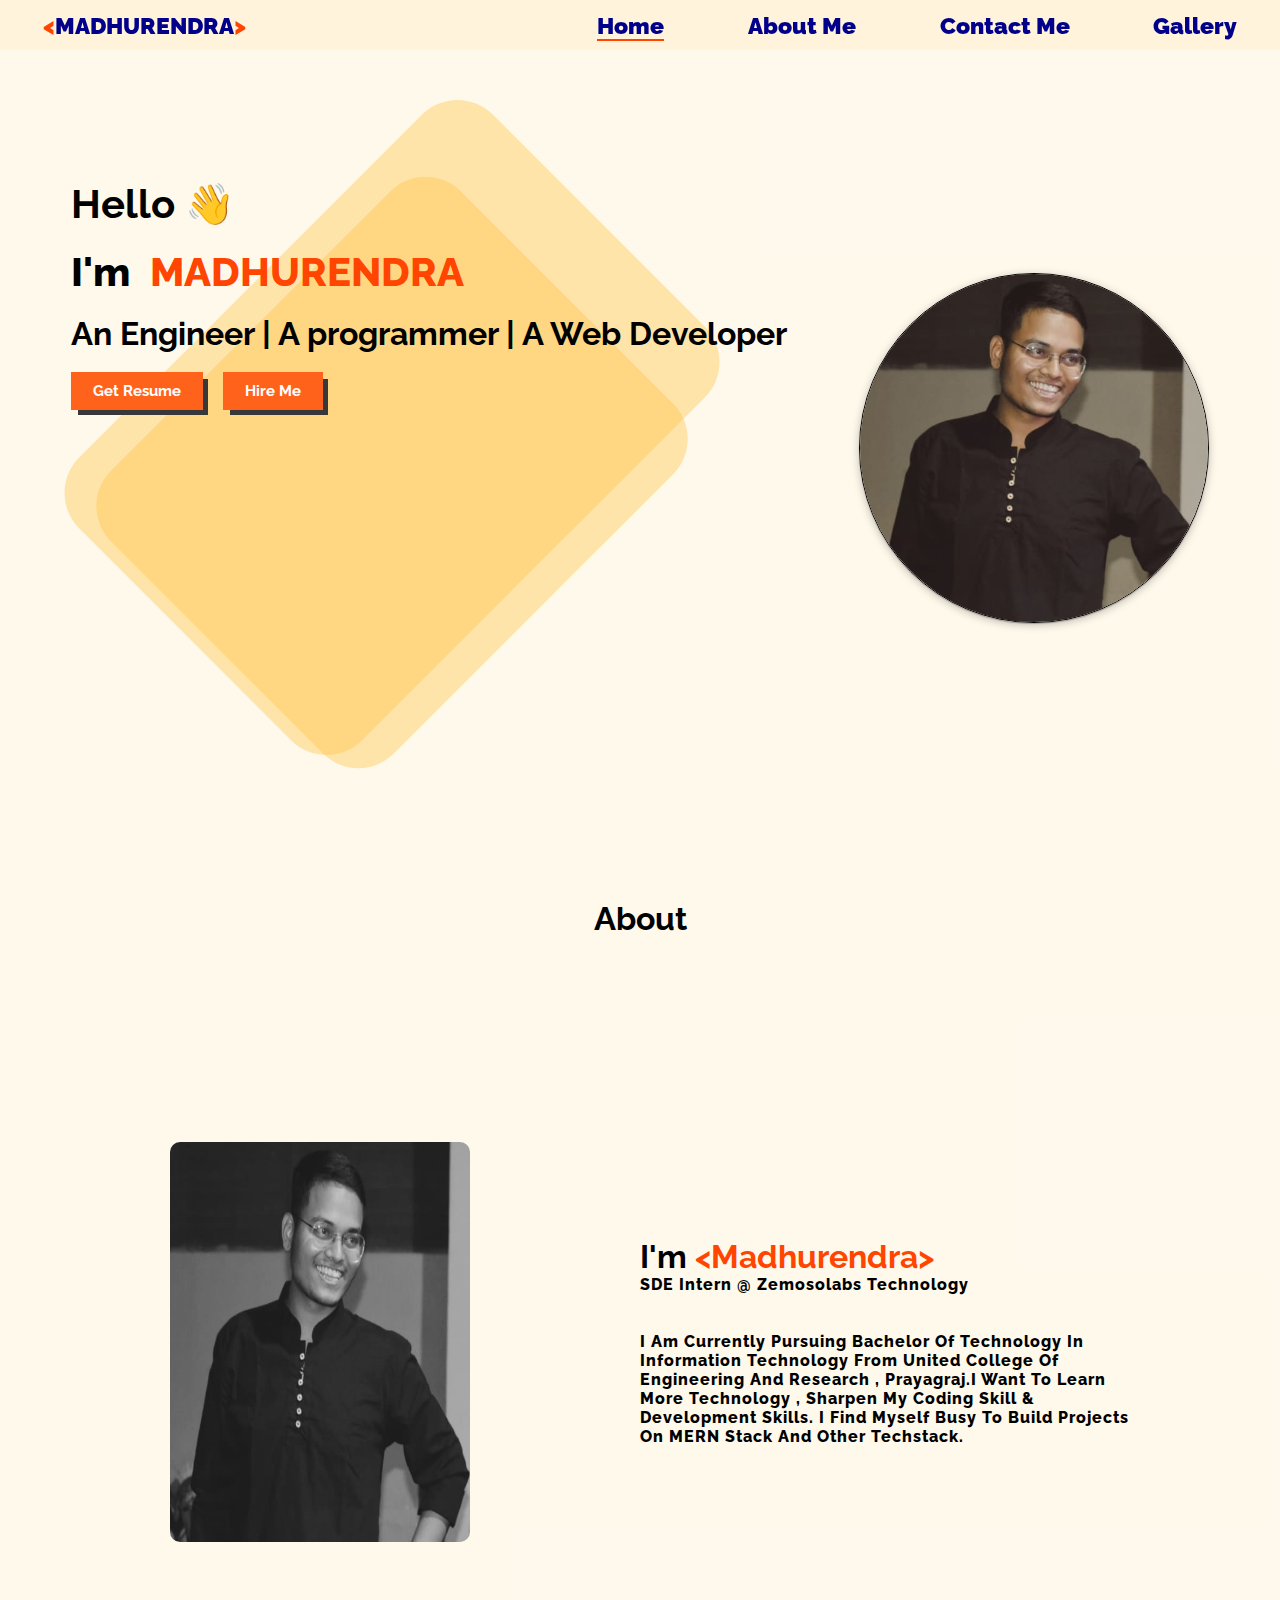
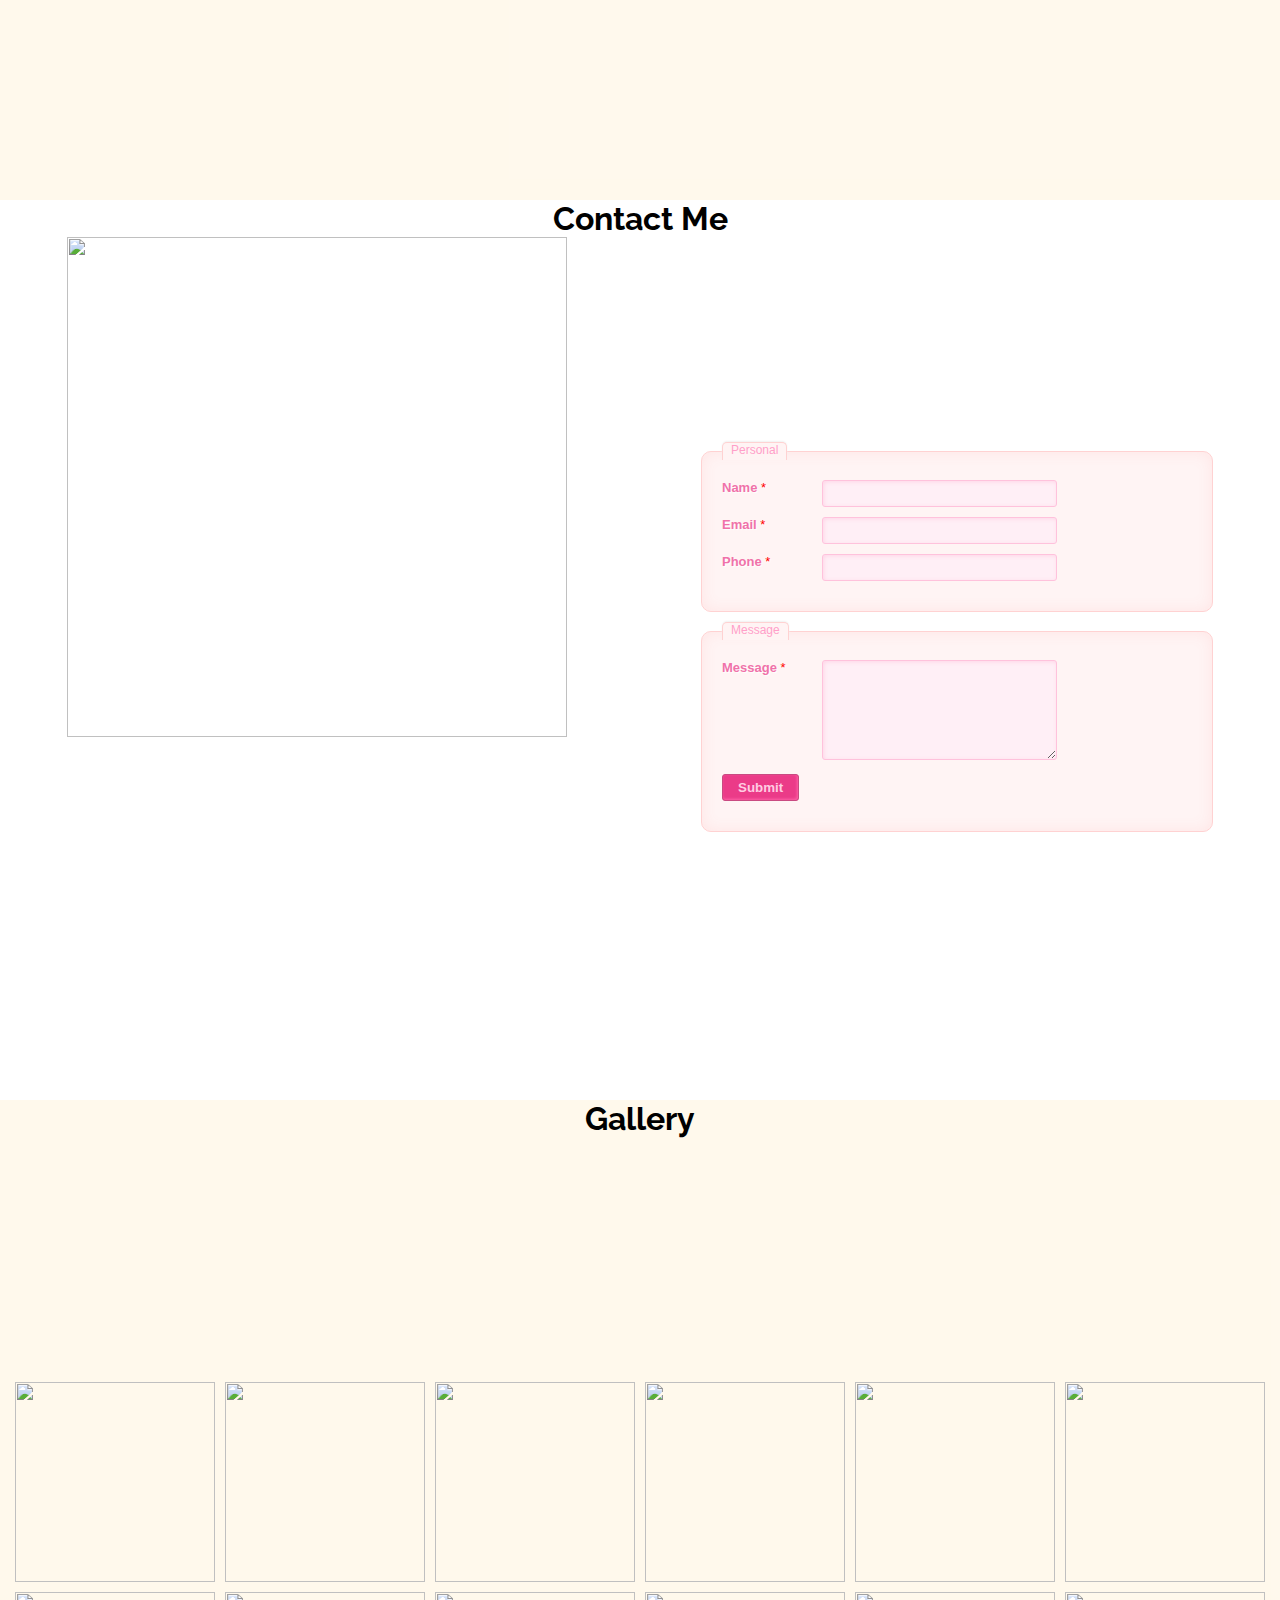
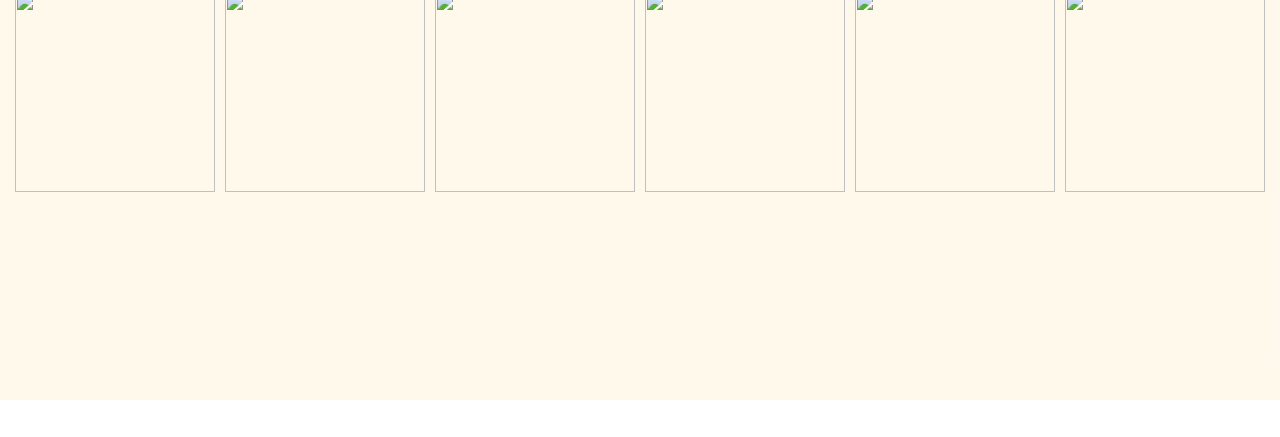
==== index.html @ 8ba3426b "first commit" ====
<!DOCTYPE html>
<html lang="en">
<head>
    <meta charset="UTF-8">
    <meta http-equiv="X-UA-Compatible" content="IE=edge">
    <meta name="viewport" content="width=device-width, initial-scale=1.0">
    <!-- Font Awesome link -->
    <link href="https://fonts.googleapis.com/css2?family=Poppins:wght@100;200;300;400;800&family=Raleway:wght@100&display=swap" rel="stylesheet">
    <!-- Exteranl styling -->
    <link rel="stylesheet" href="styles.css">
    <title>Portfolio | Madhurendra 👋</title>
</head>
<body>
    <!-- navbar start -->
    <nav class="navbar">
        <div class="navbar-left">
            <ul>
                <li>
                    <a href="#home">
                        <div class="name">
                            <div class="same-color">&lt;</div>
                            <div class="animation M">M</div>
                            <div class="A">A</div>
                            <div class="D">D</div>
                            <div class="H">H</div>
                            <div class="U">U</div>
                            <div class="R">R</div>
                            <div class="E">E</div>
                            <div class="N">N</div>
                            <div class="D">D</div>
                            <div class="R">R</div>
                            <div class="A">A</div>
                            <div class="same-color">&gt;</div>
                        </div>
                    </a>
                </li>
            </ul>
        </div>
        <div class="navbar-right">
            <ul>
                <li >
                    <a href="#hero" class="active">Home</a>
                </li>
                <li>
                    <a href="#about">About Me</a>
                </li>
                <li>
                    <a href="#contact">Contact Me</a>
                </li>
                <li>
                    <a href="#gallery">Gallery</a>
                </li>
            </ul>
        </div>
    </nav>
    <!-- navbar end -->

    <!-- home section start -->
    <section class="section hero" id="hero">
        <div class="details">
            <div class="hello_emoji">
                <h1 class="anim-typewriter line-1">
                    Hello <span class="emoji wave">👋</span>
                </h1>
            </div>
            <div class="name1">
                <div class="right">
                    <div class="my_name1">I'm <span class="same-color"></span></div>
                </div>
                <div class="left">
                    <div class="animation M">M</div>
                    <div class="A">A</div>
                    <div class="D">D</div>
                    <div class="H">H</div>
                    <div class="U">U</div>
                    <div class="R">R</div>
                    <div class="E">E</div>
                    <div class="N">N</div>
                    <div class="D">D</div>
                    <div class="R">R</div>
                    <div class="A">A</div>
                </div>
            </div>
            <div class="quotes">
                <h1>
                    <span>An Engineer</span>
                    <span> | </span>
                    <span>A programmer</span>
                    <span> | </span>
                    <span>A Web Developer</span>
                </h1>
            </div>
            <div class="buttons">
                <a href="http://" target="_blank" rel="noopener noreferrer">
                    <strong>
                        Get Resume
                    </strong>
                </a>
                <a href="http://" target="_blank" rel="noopener noreferrer">
                    <strong>
                        Hire Me
                    </strong>
                </a>
            </div>
        </div>
        <div class="image">
            <img src="assets/images/image1.jpg" alt="" srcset="">
        </div>
    </section>
    <!-- Home Section End -->


    <!-- About Me Section -->
    <div id="about">
        <h1 class="about-heading">About</h1>
        <div class="about">
            <div class="about-img">
                <img src="assets/images/image1.jpg" alt="" srcset="">
            </div>
            <div class="about-details">
                <div class="about-detail">
                    <h1>I'm <span class="same-color"><span>&lt;</span>Madhurendra<span>&gt;</span></h1></span>
                    <p>SDE Intern @ Zemosolabs Technology</p>
                    <br><br>
                    <p class="about_para">
                        I Am Currently Pursuing Bachelor Of Technology In Information Technology From United College Of Engineering And Research , Prayagraj.I Want To Learn More Technology , Sharpen My Coding Skill & Development Skills. I Find Myself Busy To Build Projects On MERN Stack And Other Techstack.
                        
                    </p>
                </div>
            </div>
        </div>
    </div>
    <!-- About Me Section End -->


    <!-- Contact Me Section -->
    <div id="contact">
        <h1 class="contact-text">Contact Me</h1>
        <div class="contact">
            <div class="contact-img">
                <img src="https://img.freepik.com/premium-vector/man-using-his-phone-instead-working_23-2148501890.jpg?w=360" alt="" srcset="">
            </div>
            <div class="contact-form">
                <div class="form-style-3">
                    <form>
                        <fieldset><legend>Personal</legend>
                            <label for="field1"><span>Name <span class="required">*</span></span><input type="text" class="input-field" name="field1" value="" /></label>
                            <label for="field2"><span>Email <span class="required">*</span></span><input type="email" class="input-field" name="field2" value="" /></label>
                            <label for="field3"><span>Phone <span class="required">*</span></span><input type="text" class="input-field" name="field3" value="" /></label>
                        </fieldset>
                        <fieldset><legend>Message</legend>
                            <label for="field6"><span>Message <span class="required">*</span></span><textarea name="field6" class="textarea-field"></textarea></label>
                            <label><span> </span><input type="submit" value="Submit" /></label>
                        </fieldset>
                    </form>
                </div>
            </div>
        </div>
    </div>
    <!-- Contact Section End -->

    <!-- Gallery Section Start -->
    <div id="gallery">
        <h1 class="gallery-heading">Gallery</h1>
        <div class="gallery">
            <div class="images-container">
                <img src="https://source.unsplash.com/random/300X300" alt="" srcset="">
                <img src="https://source.unsplash.com/random/?city,night   " alt="" srcset="">
                <img src="https://source.unsplash.com/random/?forest" alt="" srcset="">
                <img src="https://source.unsplash.com/random/?god" alt="" srcset="">
                <img src="https://source.unsplash.com/random/?space" alt="" srcset="">
                <img src="https://source.unsplash.com/random/?code" alt="" srcset="">
                <img src="https://source.unsplash.com/random/?mumbai" alt="" srcset="">
                <img src="https://source.unsplash.com/random/?manali" alt="" srcset="">
                <img src="https://source.unsplash.com/random/?shiva" alt="" srcset="">
                <img src="https://source.unsplash.com/random/?ram" alt="" srcset="">
                <img src="https://source.unsplash.com/random/?love" alt="" srcset="">
                <img src="https://source.unsplash.com/random/?books" alt="" srcset="">
            </div>
        </div>
    </div>
    <!-- Gallery Section End -->

    <!-- Footer Start -->
    
    <!-- Footer End -->

</body>
</html>
---- styles.css ----
/* universal operator */
*{
    margin: 0px;
    padding: 0px;
    box-sizing: border-box;
}
html::selection{
    background-color: greenyellow;
    color: black;
}
:root {
    --maximum-yellow-red_a10: hsla(41, 99%, 64%, 0.1);
    --maximum-yellow-red_a40: hsla(41, 99%, 64%, 0.4);
    --maximum-yellow-red: hsl(41, 99%, 64%);
    --orange-red_a20: hsla(19, 100%, 55%, 0.2);
    --eerie-black: hsl(210, 11%, 15%);
    --orange-red: hsl(19, 100%, 55%);
    --davys-gray: hsl(0, 0%, 33%);
    --white_a80: hsla(0, 0%, 100%, 0.8);
    --white_a75: hsla(0, 0%, 100%, 0.75);
    --white_a10: hsla(0, 0%, 100%, 0.1);
    --jet_a10: hsla(0, 0%, 22%, 0.1);
    --black: hsl(0, 0%, 0%);
    --white: hsl(0, 0%, 100%);
    --jet: hsl(0, 0%, 22%);
    --shadow: 0 2px 2px hsla(0, 0%, 22%, 0.08);
    --radius-50: 50px;
    --radius-pill: 100px;
    --radius-circle: 50%;
    --transition-1: 0.25s ease;
    --transition-2: 0.5s ease;
    --cubic-out: cubic-bezier(0.05, 0.83, 0.52, 0.97);
}
body{
    font-family: 'Raleway', sans-serif;
    overflow-x: hidden;
    scroll-behavior:smooth;
}
.navbar{
    position: fixed;
    /* background-color: red; */
    background-color: var(--maximum-yellow-red_a10);
    display: flex;
    justify-content: space-evenly;
    align-items: center;
    width: 100vw;
    height: 50px;
    font-size: 1.8vw;
    z-index: 1;
    font-weight: 900;
}
.navbar-left{
    /* background-color: blue; */
    width: 40%;
}
.same-color{
    color: orangered;
}
.navbar-right{
    width: 50%;
}
.navbar-right ul{
    display: flex;
    justify-content: space-between;
    align-items: center;
    /* background-color: red; */
    height: 50px;
    width: 100%;
}
.navbar-right ul ,.navbar-left ul{
    list-style-type: none;
}
.navbar-right ul li a , .navbar-left ul li a{
    text-decoration: none;
    color: darkblue;
}
.active{
    border-bottom: 2px solid orangered;
}
.navbar-right ul li a:hover{
    border-bottom: 2px solid orangered;
}
.animation{
    animation: bounce 1s ease infinite;
}
.A{
    animation: bounce 1s ease infinite .1s;
}
.U {
    animation: bounce 1s ease infinite .2s;
}
.N {
    animation: bounce 1s ease infinite .3s;
}
.E{
    animation: bounce 1s ease infinite .5s;
}
.D {
    animation: bounce 1s ease infinite .4s;
}
@keyframes bounce {
     0%   { transform: scale(1,1) translateY(0); }
     10%  { transform: scale(1.1,.9) translateY(0); }
     30%  { transform: scale(.9,1.1)   translateY(-10px);}
     50%  { transform: scale(1.05,.95) translateY(0); }
     58%  { transform: scale(1,1) translateY(-7px);}
     65%  { transform: scale(1,1) translateY(0);}
     100% { transform: scale(1,1) translateY(0);} 
}
.name{
    display: flex;
}
.name div{
    position: relative;
}
.section {
    padding-block: var(--section-padding);
}
.hero {
    position: relative;
    background-color: var(--maximum-yellow-red_a10);
    padding-block-start: calc(var(--section-padding) + 60px);
    text-align: center;
    overflow: hidden;
    width: 100vw;
    height: 100vh;
    display: flex;
    justify-content: space-evenly;
    align-items: center;
    /* margin-top: -1000px; */
    animation: comeFromTop 3s ease-in 1s 1;
    
}
@keyframes comeFromTop {
    0%{
        margin-top: -1200px;
    }
    25%{
        margin-top: -600px;
    }
    50%{
        margin-top: -300px;
        transform: rotate(45deg);
    }
    100%{
        margin-top: 0px;
    }

}
.hero::after {
    content: "";
    position: absolute;
    top: 15%;
    left: 15%;
    bottom: 20%;
    right: -75%;
    width: 400px;
    background-color: var(--maximum-yellow-red_a40);
    transform: rotate(45deg);
    border-radius: var(--radius-50);
    z-index: -1;
}
.section .image img{
    cursor: pointer;
    width: 350px;
    height: 350px;
    border-radius: 50%;
    box-shadow: rgba(0, 0, 0, 0.25) 0px 0.0625em 0.0625em, rgba(0, 0, 0, 0.25) 0px 0.125em 0.5em, rgba(255, 255, 255, 0.1) 0px 0px 0px 1px inset;
    border: 1px solid black;
}
.section .image img:hover{
    transform: scale(1.1);
    transition: 1s;
}
.section .details{
    /* background-color: red; */
    display: flex;
    flex-direction: column;
    justify-content: flex-start;
    gap: 20px;
    align-items: flex-start;
    height: 60%;
}
.hello{
    font-size: 40px;
    font-weight: 900;
}
.my_name{
    font-size: 40px;
    font-weight: 800;
}
.wave {
    animation-name: wave-animation;  /* Refers to the name of your @keyframes element below */
    animation-duration: 2.5s;        /* Change to speed up or slow down */
    animation-iteration-count: infinite;  /* Never stop waving :) */
    transform-origin: 70% 70%;       /* Pivot around the bottom-left palm */
    display: inline-block;
  }
  @keyframes wave-animation {
    0% { transform: rotate( 0.0deg) }
   10% { transform: rotate(14.0deg) }  /* The following five values can be played with to make the waving more or less extreme */
   20% { transform: rotate(-8.0deg) }
   30% { transform: rotate(14.0deg) }
   40% { transform: rotate(-4.0deg) }
   50% { transform: rotate(10.0deg) }
   60% { transform: rotate( 0.0deg) }  /* Reset for the last half to pause */
  100% { transform: rotate( 0.0deg) }
}
.buttons{
    /* background-color: red; */
    width: 50%;
    display: flex;
    justify-content: flex-start;
    gap: 20px;
    align-items: center;
}
.buttons a{
    text-decoration: none;
    color: white;
    font-weight: 800;
    font-size: 15px;
}
.buttons a{
    background-color: var(--orange-red);
    font-weight: var(--fw-500);
    padding: 10px 22px;
    box-shadow: 6px 6px 0 -1px var(--shadow-color, var(--jet));
}
.buttons a:hover{
    background-color: var(--jet);
    box-shadow: 6px 6px 0 -1px var(--orange-red, var(--jet));
}
.name1{
    font-size: 40px;
    gap:20px;
}
.left,.name1{
    display: flex;
}
.left{
    color: orangered;
}
.details .name1 div{
    font-size: 40px;
    font-weight: 800;
}
.anim-typewriter{
    animation: typewriter 3s steps(44) 4s 1 normal both;
  }
  @keyframes typewriter{
      from{width: 0;}
    to{width:155px;}
  }
  .line-1{
    white-space: nowrap;
    overflow: hidden;
    font-size: 40px;
}

@media screen and (max-width:768px) {
    .hero {
        position: relative;
        background-color: var(--maximum-yellow-red_a10);
        padding-block-start: calc(var(--section-padding) + 60px);
        text-align: center;
        overflow: hidden;
        width: 100vw;
        height: 100vh;
        display: flex;
        justify-content: center;
        flex-direction: column;
        align-items: center;
        /* margin-top: -1000px; */
        animation: comeFromTop 3s ease-in 1s 1;
        
    }
    .details div{
        width: 100vw;
        /* background-color: red; */
        display: flex;
        justify-content: center;
        align-items: center;
    }
    .details .name1 div{
        font-size: 40px;
        font-weight: 800;
    }   
    .name1 .right{
        display: none;
    }
    .name1{
        display: flex;
        flex-direction: column;
        gap: 0px;
    }
    .left{
        display: flex;
        justify-content: center;
    }
    .section .image img:hover{
        transform: none;
    }
    .section .image img{
        width: 300px;
        height: 300px;       
    }
}

#about{
    width: 100vw;
    height: 100vh;
    background-color: var(--maximum-yellow-red_a10);
}
.about{
    width: 100vw;
    height: 90vh;
    display: flex;
    justify-content: space-evenly;
    align-items: center;    
    /* background-color: blue; */
    animation: comeFromLeft 4s ease-in 4s 1;
}
@keyframes comeFromLeft {
    0%{
        margin-left: -1200px;
    }
    25%{
        margin-left: -600px;
    }
    50%{
        margin-left: -300px;
    }
    100%{
        margin-left: 0px;
    }

}
.about .about-img img{
    width: 300px;
    height: 400px;
    border-radius: 10px;
    cursor: pointer;
    -webkit-filter: grayscale(100%); /* Safari 6.0 - 9.0 */
    filter: grayscale(100%);
}
.about .about-img img:hover{
    -webkit-filter: grayscale(0%); /* Safari 6.0 - 9.0 */
    filter: grayscale(0%);
    transition: 1s;
}
.about-heading{
    text-align: center;
}
.about-img{
    display: flex;
    justify-content: center;
    align-content: center;
    width: 50vw;
    /* background-color: red; */
}
.about-details{
    display: flex;
    flex-direction: column;
    justify-content: center;
    align-content: center;
    width: 50vw;
    /* background-color: red; */
}
.about-detail{
    width: 80%;
    /* background-color: red; */
}
.about-detail p{
    font-weight: 800;
    letter-spacing: 1px;
}
@media screen and (max-width:600px){    
    .about{
        flex-direction: column-reverse;
    }
    .about .about-img img{
        width: 200px;
        height: 200px;
    }
    .about-details{
        width: 100vw;
    }
    .about-detail{
        text-align: justify;
        margin: auto;
        width: 90vw;
    }
}
.hero::before {
    content: "";
    position: absolute;
    top: 25%;
    left: 15%;
    bottom: 20%;
    right: -75%;
    width: 400px;
    background-color: var(--maximum-yellow-red_a40);
    transform: rotate(45deg);
    border-radius: var(--radius-50);
    z-index: -1;
}

#contact{
    height: 100vh;
}
.form-style-3{
	width: 40vw;
	font-family: "Lucida Sans Unicode", "Lucida Grande", sans-serif;
}
.form-style-3 label{
	display:block;
	margin-bottom: 10px;
}
.form-style-3 label > span{
	float: left;
	width: 100px;
	color: #F072A9;
	font-weight: bold;
	font-size: 13px;
	text-shadow: 1px 1px 1px #fff;
}
.form-style-3 fieldset{
	border-radius: 10px;
	-webkit-border-radius: 10px;
	-moz-border-radius: 10px;
	margin: 0px 0px 10px 0px;
	border: 1px solid #FFD2D2;
	padding: 20px;
	background: #FFF4F4;
	box-shadow: inset 0px 0px 15px #FFE5E5;
	-moz-box-shadow: inset 0px 0px 15px #FFE5E5;
	-webkit-box-shadow: inset 0px 0px 15px #FFE5E5;
}
.form-style-3 fieldset legend{
	color: #FFA0C9;
	border-top: 1px solid #FFD2D2;
	border-left: 1px solid #FFD2D2;
	border-right: 1px solid #FFD2D2;
	border-radius: 5px 5px 0px 0px;
	-webkit-border-radius: 5px 5px 0px 0px;
	-moz-border-radius: 5px 5px 0px 0px;
	background: #FFF4F4;
	padding: 0px 8px 3px 8px;
	box-shadow: -0px -1px 2px #F1F1F1;
	-moz-box-shadow:-0px -1px 2px #F1F1F1;
	-webkit-box-shadow:-0px -1px 2px #F1F1F1;
	font-weight: normal;
	font-size: 12px;
}
.form-style-3 textarea{
	width:250px;
	height:100px;
}
.form-style-3 input[type=text],
.form-style-3 input[type=date],
.form-style-3 input[type=datetime],
.form-style-3 input[type=number],
.form-style-3 input[type=search],
.form-style-3 input[type=time],
.form-style-3 input[type=url],
.form-style-3 input[type=email],
.form-style-3 select, 
.form-style-3 textarea{
	border-radius: 3px;
	-webkit-border-radius: 3px;
	-moz-border-radius: 3px;
	border: 1px solid #FFC2DC;
	outline: none;
	color: #F072A9;
	padding: 5px 8px 5px 8px;
	box-shadow: inset 1px 1px 4px #FFD5E7;
	-moz-box-shadow: inset 1px 1px 4px #FFD5E7;
	-webkit-box-shadow: inset 1px 1px 4px #FFD5E7;
	background: #FFEFF6;
	width:50%;
}
.form-style-3  input[type=submit],
.form-style-3  input[type=button]{
	background: #EB3B88;
	border: 1px solid #C94A81;
	padding: 5px 15px 5px 15px;
	color: #FFCBE2;
	box-shadow: inset -1px -1px 3px #FF62A7;
	-moz-box-shadow: inset -1px -1px 3px #FF62A7;
	-webkit-box-shadow: inset -1px -1px 3px #FF62A7;
	border-radius: 3px;
	border-radius: 3px;
	-webkit-border-radius: 3px;
	-moz-border-radius: 3px;	
	font-weight: bold;
    cursor: pointer;
}
.required{
	color:red;
	font-weight:normal;
}
.contact{
    display: flex;
    justify-content: space-around;
    align-content: center;
    width: 100vw;
    height: 90vh;
}
.contact-img img{
    width: 500px;
    height: 500px;
}
.contact-text{
    text-align: center;
}
.contact-form{
    display: flex;
    justify-content: center;
    align-items: center;
}
@media screen and (max-width:768px){
    .contact{
        margin-top: 100px;
        height: 100vh;
        flex-direction: column;
    }
    .contact-form,.form-style-3{
        margin: auto;
        width: 90vw;
    }
    .contact-img{
        margin: auto;
    }
    .contact-img img{
        
        width: 300px;
        height: 300px;
    }
}
#gallery{
    background-color: var(--maximum-yellow-red_a10);
    height: 100vh;
}
.gallery-heading{
    text-align: center;
}
.gallery{
    width: 100vw;
    height: 100vh;
}
.images-container img{
    width: 200px;
    height: 200px;
    cursor: pointer;
}
.gallery{
    display: flex;
    justify-content: space-around;
    align-items: center;
}
.gallery .images-container{
    display: flex;
    flex-wrap: wrap;
    justify-content: center;
    align-items: center;
    gap: 10px 10px;
}
@media screen and (max-width:768px) {
    #gallery{
        margin-top: 50vh;
        background-color: red;
        height: calc(200px * 5 + 200px);
    }  
    .images-container{
        margin-top: 90vh;
    } 
}
.images-container img:hover{
    -webkit-filter: grayscale(100%); /* Safari 6.0 - 9.0 */
    filter: grayscale(100%);
}
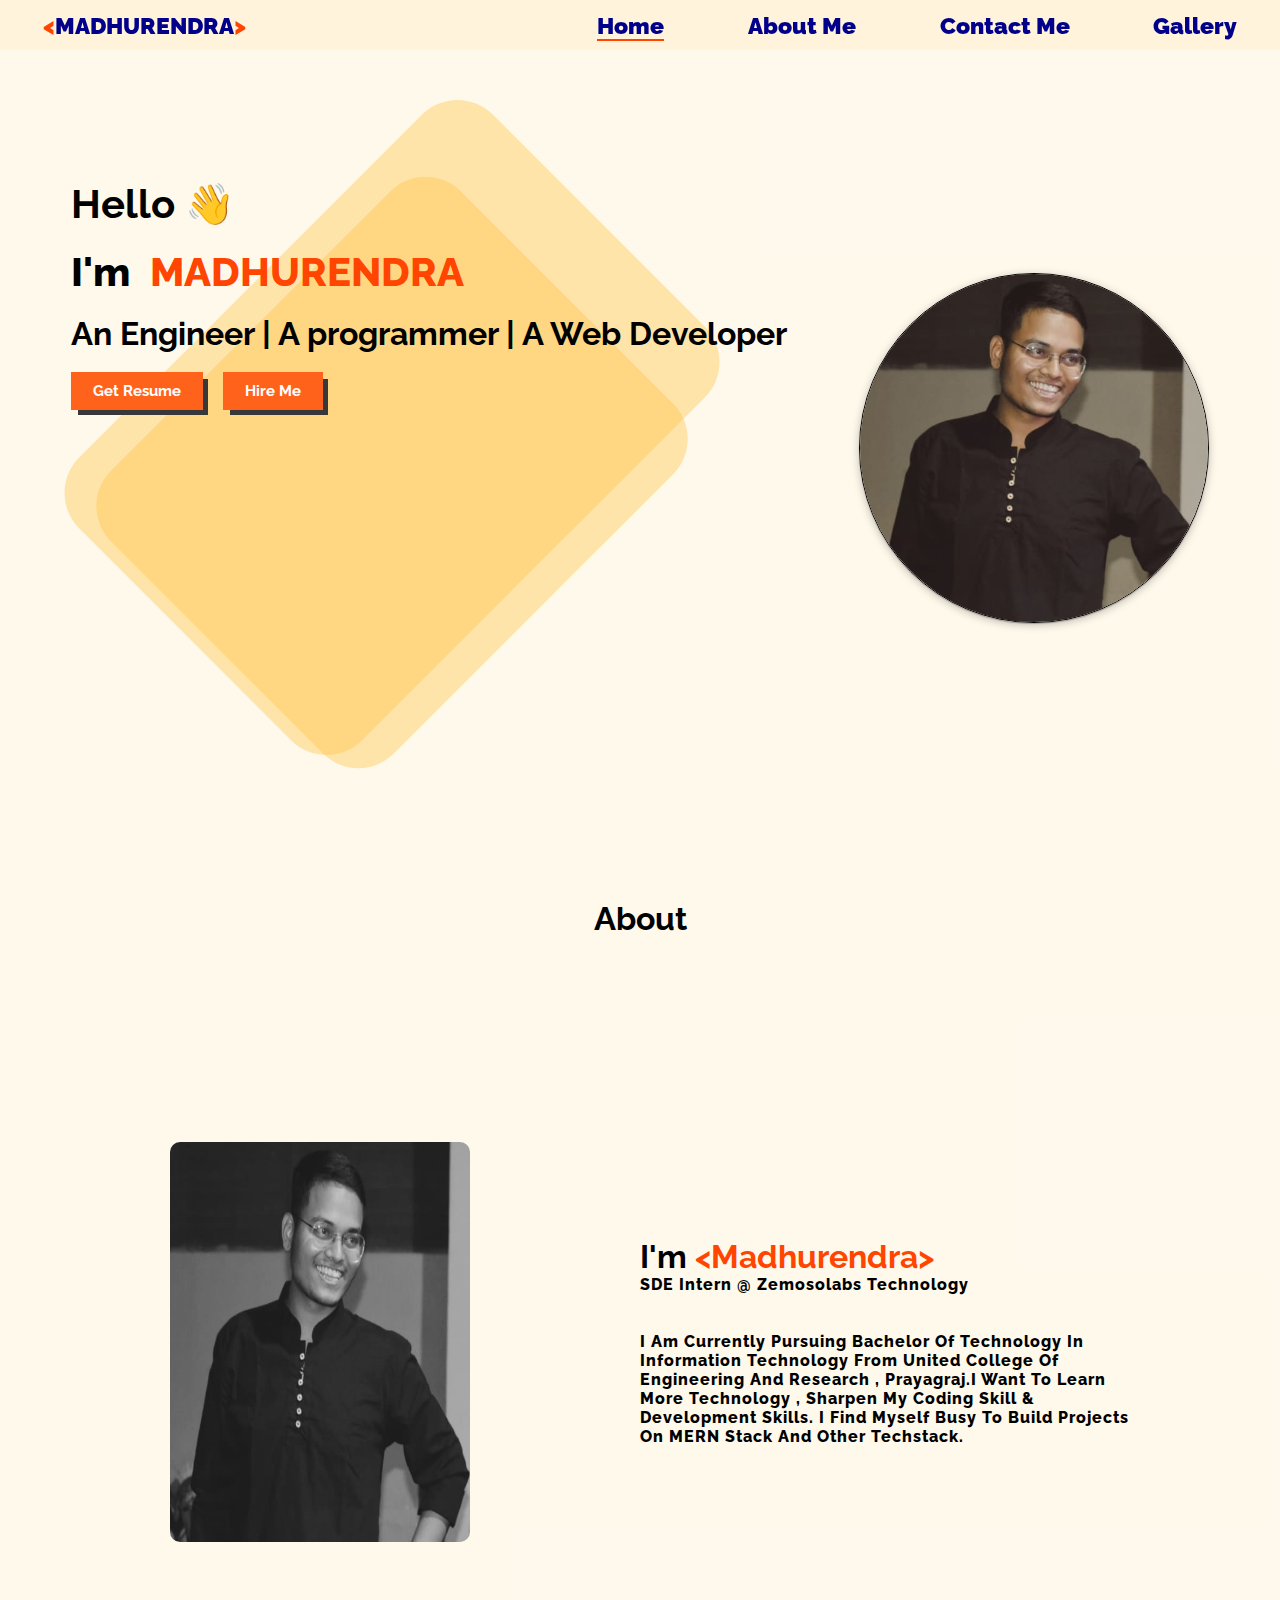
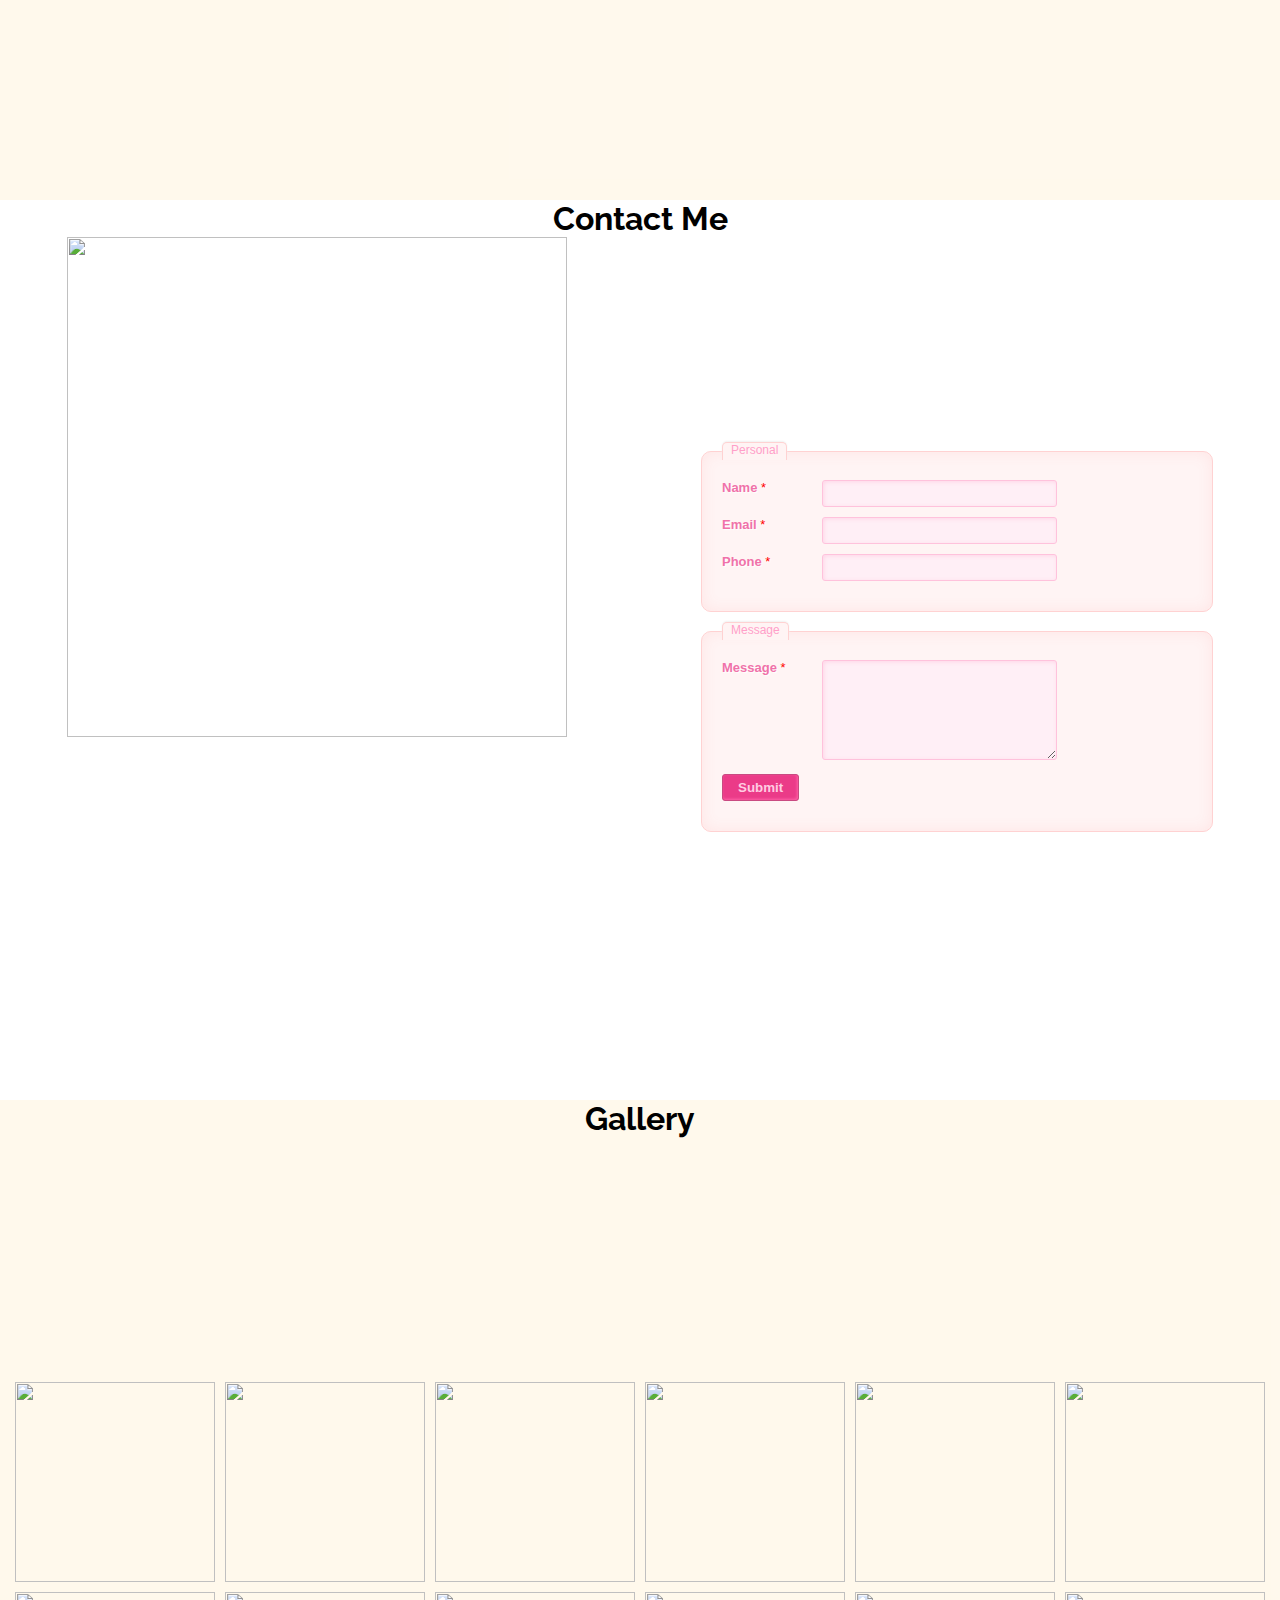
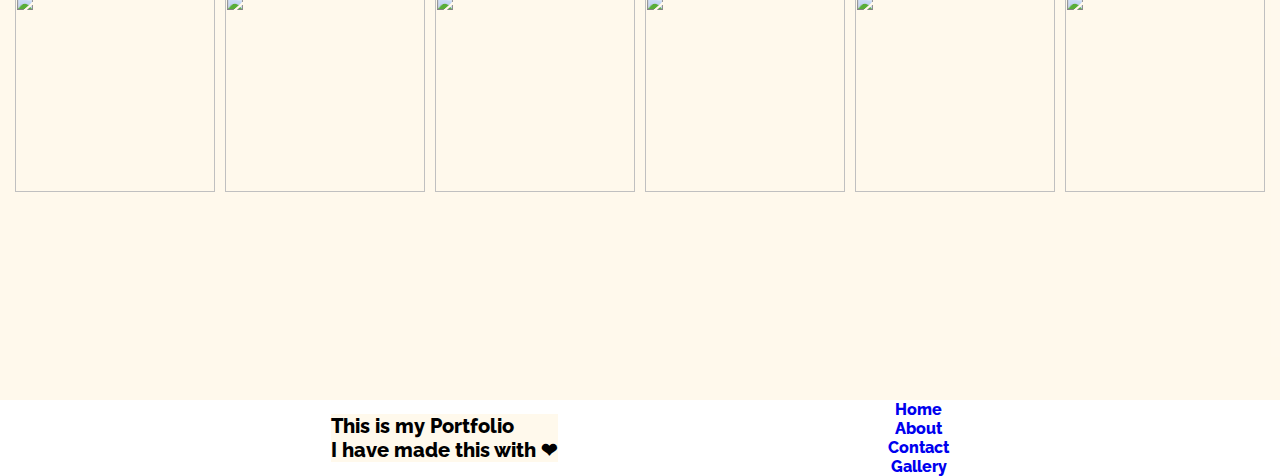
==== commit 38616e27: "adding footer and fixing some bugs" ====
--- a/index.html
+++ b/index.html
@@ -182,7 +182,18 @@
     <!-- Gallery Section End -->
 
     <!-- Footer Start -->
-    
+    <div class="footer">
+        <div class="details">
+            <p>This is my Portfolio</p>
+            <p>I have made this with ❤</p>
+        </div>
+        <div class="quick-links">
+            <a href="#home">Home</a>
+            <a href="#about">About</a>
+            <a href="#contact">Contact</a>
+            <a href="#gallery">Gallery</a>
+        </div>
+    </div>
     <!-- Footer End -->
 
 </body>
--- a/styles.css
+++ b/styles.css
@@ -258,8 +258,12 @@
 }
 
 @media screen and (max-width:768px) {
+    .navbar-right ul li a , .navbar-left ul li a{
+        font-size: 15px;
+    }
     .hero {
         position: relative;
+
         background-color: var(--maximum-yellow-red_a10);
         padding-block-start: calc(var(--section-padding) + 60px);
         text-align: center;
@@ -267,12 +271,16 @@
         width: 100vw;
         height: 100vh;
         display: flex;
-        justify-content: center;
+        justify-content: space-evenly;
         flex-direction: column;
         align-items: center;
         /* margin-top: -1000px; */
         animation: comeFromTop 3s ease-in 1s 1;
         
+    }
+    .hero .details{
+        margin-top: 100px;
+
     }
     .details div{
         width: 100vw;
@@ -567,15 +575,39 @@
 }
 @media screen and (max-width:768px) {
     #gallery{
-        margin-top: 50vh;
-        background-color: red;
-        height: calc(200px * 5 + 200px);
+        margin-top: 20vh;
+        height: calc(200px * 4);
     }  
     .images-container{
-        margin-top: 90vh;
+        margin-top: 15vh;
     } 
+    .images-container img{
+        width: 150px;
+        height: 150px;
+    }
 }
 .images-container img:hover{
     -webkit-filter: grayscale(100%); /* Safari 6.0 - 9.0 */
     filter: grayscale(100%);
+}
+
+.footer{
+    display: flex;
+    justify-content: space-evenly;
+    align-items: center;
+}
+.footer p{
+    font-size: 20px;
+    font-weight: 800;
+    background-color: var(--maximum-yellow-red_a10);
+}
+.quick-links{
+    display: flex;
+    flex-direction: column;
+    justify-content: center;
+    align-items: center;
+}
+.quick-links a{
+    text-decoration: none;
+    font-weight: 800;
 }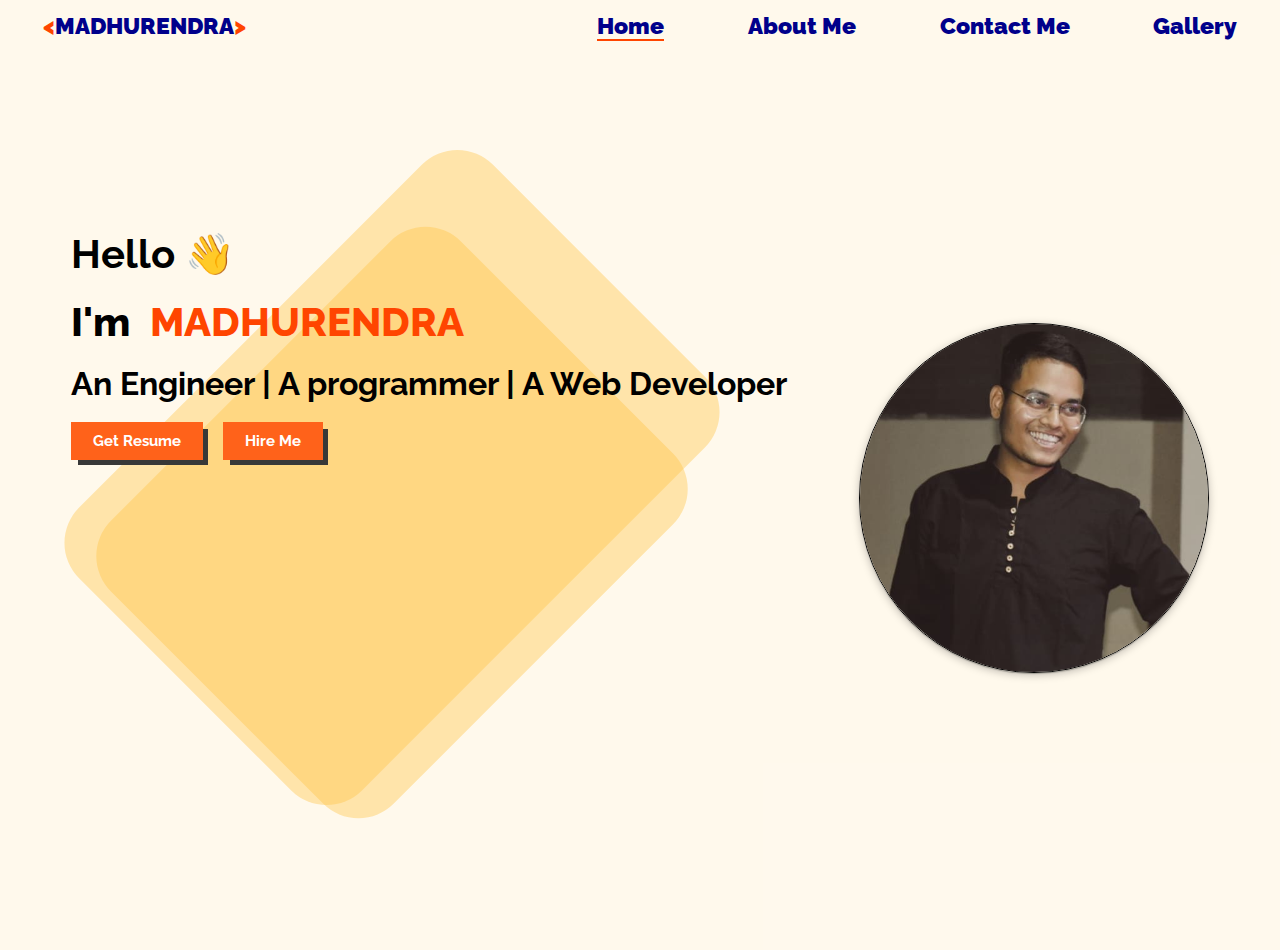
==== commit b1d5e0a6: "adding new features" ====
--- a/index.html
+++ b/index.html
@@ -39,16 +39,16 @@
         <div class="navbar-right">
             <ul>
                 <li >
-                    <a href="#hero" class="active">Home</a>
+                    <a href="index.html" class="active" >Home</a>
                 </li>
                 <li>
-                    <a href="#about">About Me</a>
+                    <a href="aboutMe.html" target="_blank">About Me</a>
                 </li>
                 <li>
-                    <a href="#contact">Contact Me</a>
+                    <a href="contactMe.html" target="_blank">Contact Me</a>
                 </li>
                 <li>
-                    <a href="#gallery">Gallery</a>
+                    <a href="gallery.html" target="_blank">Gallery</a>
                 </li>
             </ul>
         </div>
@@ -107,94 +107,6 @@
             <img src="assets/images/image1.jpg" alt="" srcset="">
         </div>
     </section>
-    <!-- Home Section End -->
-
-
-    <!-- About Me Section -->
-    <div id="about">
-        <h1 class="about-heading">About</h1>
-        <div class="about">
-            <div class="about-img">
-                <img src="assets/images/image1.jpg" alt="" srcset="">
-            </div>
-            <div class="about-details">
-                <div class="about-detail">
-                    <h1>I'm <span class="same-color"><span>&lt;</span>Madhurendra<span>&gt;</span></h1></span>
-                    <p>SDE Intern @ Zemosolabs Technology</p>
-                    <br><br>
-                    <p class="about_para">
-                        I Am Currently Pursuing Bachelor Of Technology In Information Technology From United College Of Engineering And Research , Prayagraj.I Want To Learn More Technology , Sharpen My Coding Skill & Development Skills. I Find Myself Busy To Build Projects On MERN Stack And Other Techstack.
-                        
-                    </p>
-                </div>
-            </div>
-        </div>
-    </div>
-    <!-- About Me Section End -->
-
-
-    <!-- Contact Me Section -->
-    <div id="contact">
-        <h1 class="contact-text">Contact Me</h1>
-        <div class="contact">
-            <div class="contact-img">
-                <img src="https://img.freepik.com/premium-vector/man-using-his-phone-instead-working_23-2148501890.jpg?w=360" alt="" srcset="">
-            </div>
-            <div class="contact-form">
-                <div class="form-style-3">
-                    <form>
-                        <fieldset><legend>Personal</legend>
-                            <label for="field1"><span>Name <span class="required">*</span></span><input type="text" class="input-field" name="field1" value="" /></label>
-                            <label for="field2"><span>Email <span class="required">*</span></span><input type="email" class="input-field" name="field2" value="" /></label>
-                            <label for="field3"><span>Phone <span class="required">*</span></span><input type="text" class="input-field" name="field3" value="" /></label>
-                        </fieldset>
-                        <fieldset><legend>Message</legend>
-                            <label for="field6"><span>Message <span class="required">*</span></span><textarea name="field6" class="textarea-field"></textarea></label>
-                            <label><span> </span><input type="submit" value="Submit" /></label>
-                        </fieldset>
-                    </form>
-                </div>
-            </div>
-        </div>
-    </div>
-    <!-- Contact Section End -->
-
-    <!-- Gallery Section Start -->
-    <div id="gallery">
-        <h1 class="gallery-heading">Gallery</h1>
-        <div class="gallery">
-            <div class="images-container">
-                <img src="https://source.unsplash.com/random/300X300" alt="" srcset="">
-                <img src="https://source.unsplash.com/random/?city,night   " alt="" srcset="">
-                <img src="https://source.unsplash.com/random/?forest" alt="" srcset="">
-                <img src="https://source.unsplash.com/random/?god" alt="" srcset="">
-                <img src="https://source.unsplash.com/random/?space" alt="" srcset="">
-                <img src="https://source.unsplash.com/random/?code" alt="" srcset="">
-                <img src="https://source.unsplash.com/random/?mumbai" alt="" srcset="">
-                <img src="https://source.unsplash.com/random/?manali" alt="" srcset="">
-                <img src="https://source.unsplash.com/random/?shiva" alt="" srcset="">
-                <img src="https://source.unsplash.com/random/?ram" alt="" srcset="">
-                <img src="https://source.unsplash.com/random/?love" alt="" srcset="">
-                <img src="https://source.unsplash.com/random/?books" alt="" srcset="">
-            </div>
-        </div>
-    </div>
-    <!-- Gallery Section End -->
-
-    <!-- Footer Start -->
-    <div class="footer">
-        <div class="details">
-            <p>This is my Portfolio</p>
-            <p>I have made this with ❤</p>
-        </div>
-        <div class="quick-links">
-            <a href="#home">Home</a>
-            <a href="#about">About</a>
-            <a href="#contact">Contact</a>
-            <a href="#gallery">Gallery</a>
-        </div>
-    </div>
-    <!-- Footer End -->
 
 </body>
 </html>--- a/styles.css
+++ b/styles.css
@@ -37,7 +37,6 @@
     scroll-behavior:smooth;
 }
 .navbar{
-    position: fixed;
     /* background-color: red; */
     background-color: var(--maximum-yellow-red_a10);
     display: flex;
@@ -81,7 +80,7 @@
     border-bottom: 2px solid orangered;
 }
 .animation{
-    animation: bounce 1s ease infinite;
+    animation: bounce 1s ease 3s infinite;
 }
 .A{
     animation: bounce 1s ease infinite .1s;
@@ -128,7 +127,7 @@
     justify-content: space-evenly;
     align-items: center;
     /* margin-top: -1000px; */
-    animation: comeFromTop 3s ease-in 1s 1;
+    animation: comeFromTop 3s ease-in 0s 1;
     
 }
 @keyframes comeFromTop {
@@ -137,6 +136,8 @@
     }
     25%{
         margin-top: -600px;
+        transform: rotate(-40deg);
+        
     }
     50%{
         margin-top: -300px;
@@ -159,6 +160,31 @@
     transform: rotate(45deg);
     border-radius: var(--radius-50);
     z-index: -1;
+}
+@keyframes comeFromLeft {
+    0% {
+        margin-left: -1200px;
+    }
+    25% {
+        margin-left: -600px;
+
+    }
+    50% {
+        margin-left: -300px;
+    }
+    100% {
+        margin-left: 0px;
+    }
+
+}
+.quotes,.name1{
+    animation: comeFromLeft 3s ease-in 2s 1;
+}
+.section .buttons a{
+    animation: comeFromTop 3s ease-in 2s 1;
+}
+.section .image{
+    animation: comeFromTop 3s ease-in 1s 1;
 }
 .section .image img{
     cursor: pointer;
@@ -263,8 +289,7 @@
     }
     .hero {
         position: relative;
-
-        background-color: var(--maximum-yellow-red_a10);
+        background-color: var(--orange-red_a20);
         padding-block-start: calc(var(--section-padding) + 60px);
         text-align: center;
         overflow: hidden;
@@ -313,11 +338,53 @@
         height: 300px;       
     }
 }
-
+@keyframes comeFromBottom {
+    0% {
+        margin-top: 2000px;
+    }
+
+    25% {
+        margin-top: 1000px;
+        transform: rotate(-40deg);
+
+    }
+
+    50% {
+        margin-top: 500px;
+        transform: rotate(45deg);
+    }
+
+    100% {
+        margin-top: 0px;
+    }
+
+}
+@keyframes comeFromRight {
+    0% {
+        margin-left: 2000px;
+    }
+
+    25% {
+        margin-left: 1000px;
+        transform: rotate(-40deg);
+
+    }
+
+    50% {
+        margin-left: 500px;
+        transform: rotate(45deg);
+    }
+
+    100% {
+        margin-left: 0px;
+    }
+
+}
 #about{
     width: 100vw;
     height: 100vh;
     background-color: var(--maximum-yellow-red_a10);
+    animation: comeFromBottom 4s ease-in 0s 1;
 }
 .about{
     width: 100vw;
@@ -326,7 +393,10 @@
     justify-content: space-evenly;
     align-items: center;    
     /* background-color: blue; */
-    animation: comeFromLeft 4s ease-in 4s 1;
+    /* animation: comeFromLeft 4s ease-in 4s 1; */
+}
+.about-img{
+    animation: comeFromTop 4s ease-in 0s 1;
 }
 @keyframes comeFromLeft {
     0%{
@@ -355,6 +425,7 @@
     -webkit-filter: grayscale(0%); /* Safari 6.0 - 9.0 */
     filter: grayscale(0%);
     transition: 1s;
+    border-radius: 70%;
 }
 .about-heading{
     text-align: center;
@@ -372,6 +443,7 @@
     justify-content: center;
     align-content: center;
     width: 50vw;
+    animation: comeFromRight 4s ease-in 4s 1;
     /* background-color: red; */
 }
 .about-detail{
@@ -415,6 +487,7 @@
 
 #contact{
     height: 100vh;
+    background-color: var(--maximum-yellow-red_a10);
 }
 .form-style-3{
 	width: 40vw;
@@ -515,8 +588,9 @@
     height: 90vh;
 }
 .contact-img img{
-    width: 500px;
-    height: 500px;
+    width: 600px;
+    height: 550px;
+    animation: comeFromRight 4s ease-in 0s 1;
 }
 .contact-text{
     text-align: center;
@@ -548,18 +622,20 @@
 #gallery{
     background-color: var(--maximum-yellow-red_a10);
     height: 100vh;
+    animation: comeFromLeft 4s ease-in 0s 1;
 }
 .gallery-heading{
     text-align: center;
 }
 .gallery{
     width: 100vw;
-    height: 100vh;
+    height: 85vh;
 }
 .images-container img{
     width: 200px;
     height: 200px;
     cursor: pointer;
+    border-radius: 10px;
 }
 .gallery{
     display: flex;
@@ -571,16 +647,9 @@
     flex-wrap: wrap;
     justify-content: center;
     align-items: center;
-    gap: 10px 10px;
+    gap: 20px 20px;
 }
 @media screen and (max-width:768px) {
-    #gallery{
-        margin-top: 20vh;
-        height: calc(200px * 4);
-    }  
-    .images-container{
-        margin-top: 15vh;
-    } 
     .images-container img{
         width: 150px;
         height: 150px;
@@ -589,8 +658,12 @@
 .images-container img:hover{
     -webkit-filter: grayscale(100%); /* Safari 6.0 - 9.0 */
     filter: grayscale(100%);
-}
-
+    transform: scale(1.1);
+    transition: 1s;
+}
+.images-container img{
+    box-shadow: rgba(0, 0, 0, 0.35) 0px 5px 15px;
+}
 .footer{
     display: flex;
     justify-content: space-evenly;
@@ -610,4 +683,10 @@
 .quick-links a{
     text-decoration: none;
     font-weight: 800;
+}
+@media screen and (max-width:768px) {
+    .footer{
+        background-color: var(--maximum-yellow-red_a10);
+        margin-top: 300px;
+    }
 }